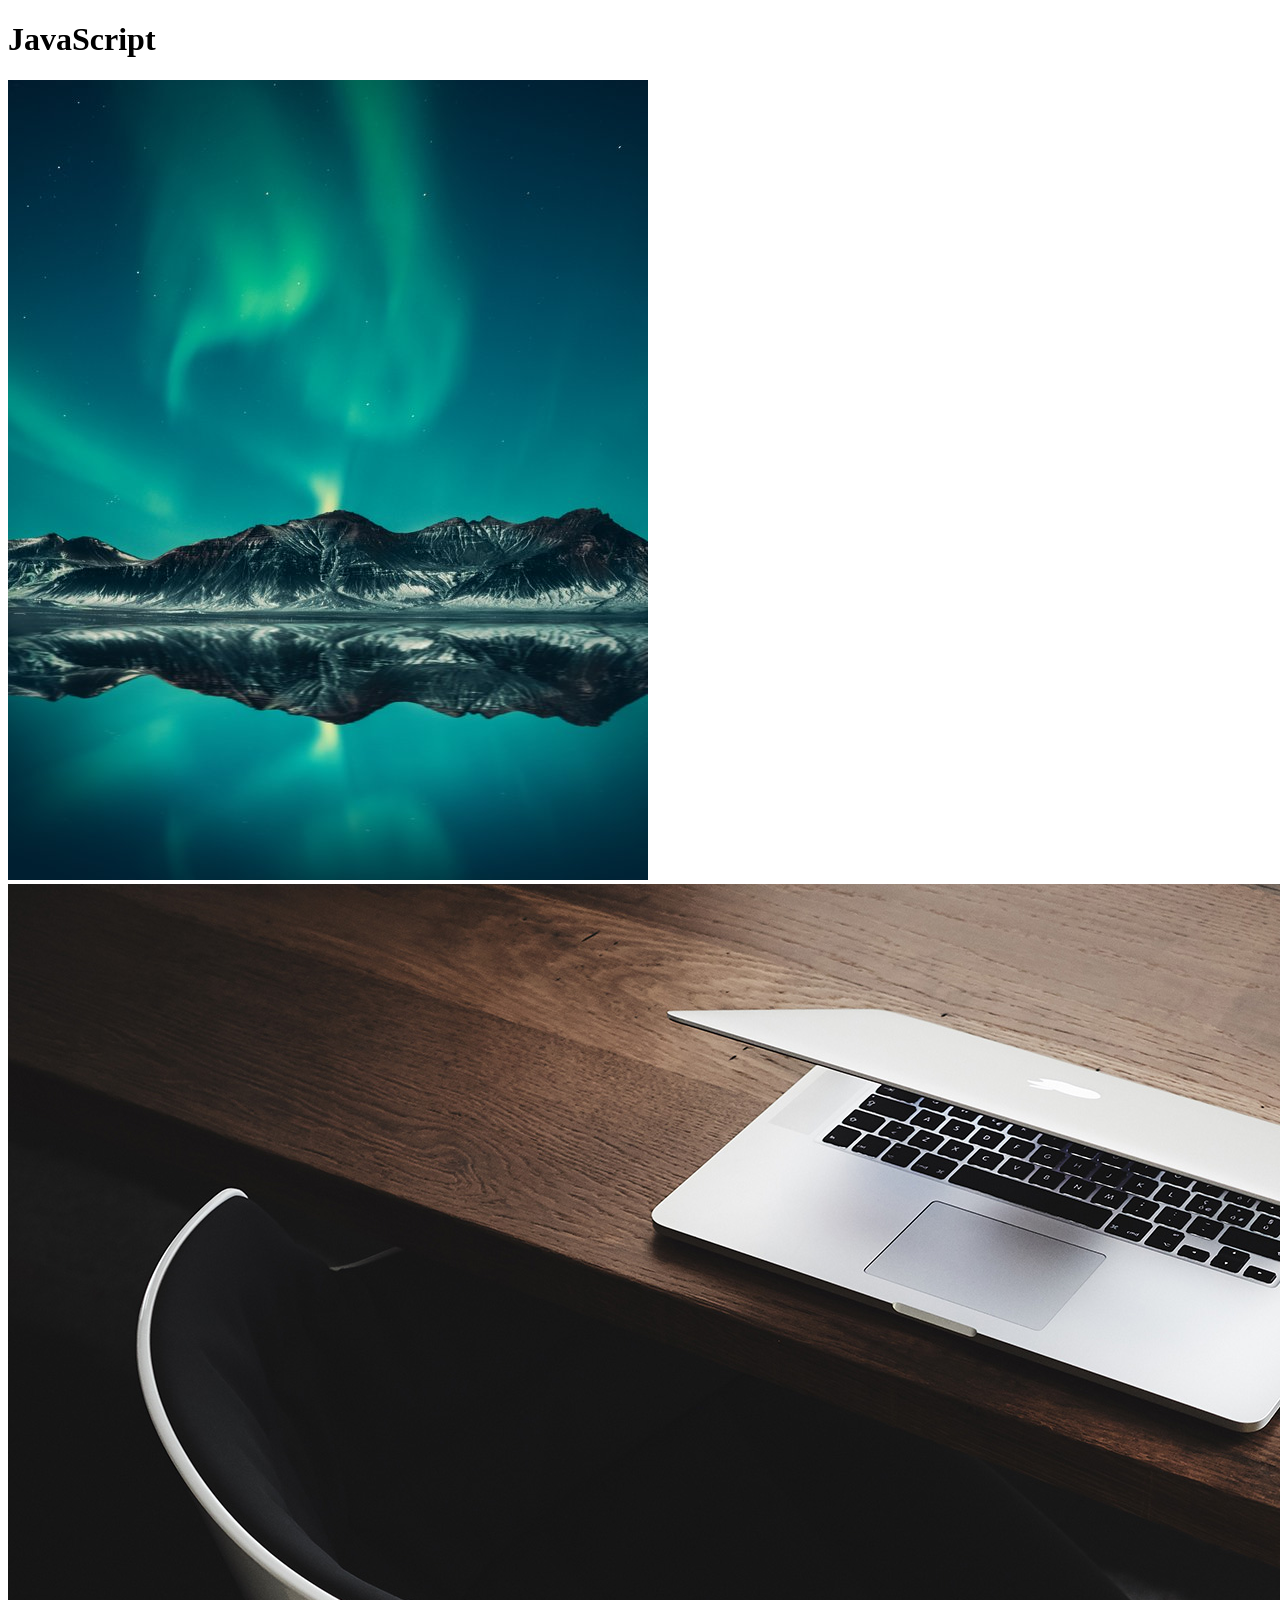
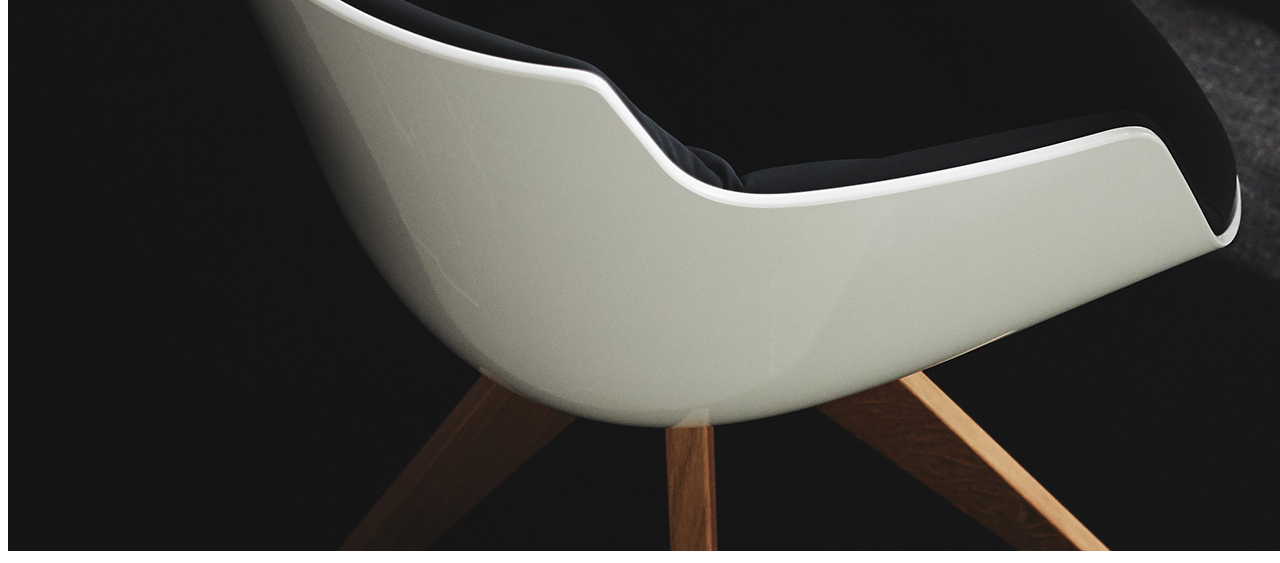
==== string.html @ f968a46d "Javascript" ====
<!DOCTYPE html>
<html lang="en">
<head>
    <meta charset="UTF-8">
    <meta name="viewport" content="width=device-width, initial-scale=1.0">
    <title>Document</title>
</head>
<body>
    <h1>
        JavaScript
    </h1>
    <!-- <script src=string.js></script> -->
    <!-- <script src=manipulation.js></script> -->
    <!-- <script src=firstExcersice.js></script> -->
    <script src=document.js></script>
    <img src="/images/bg.jpg">
    <img src="/images/bghome.jpg">
</body>
</html>
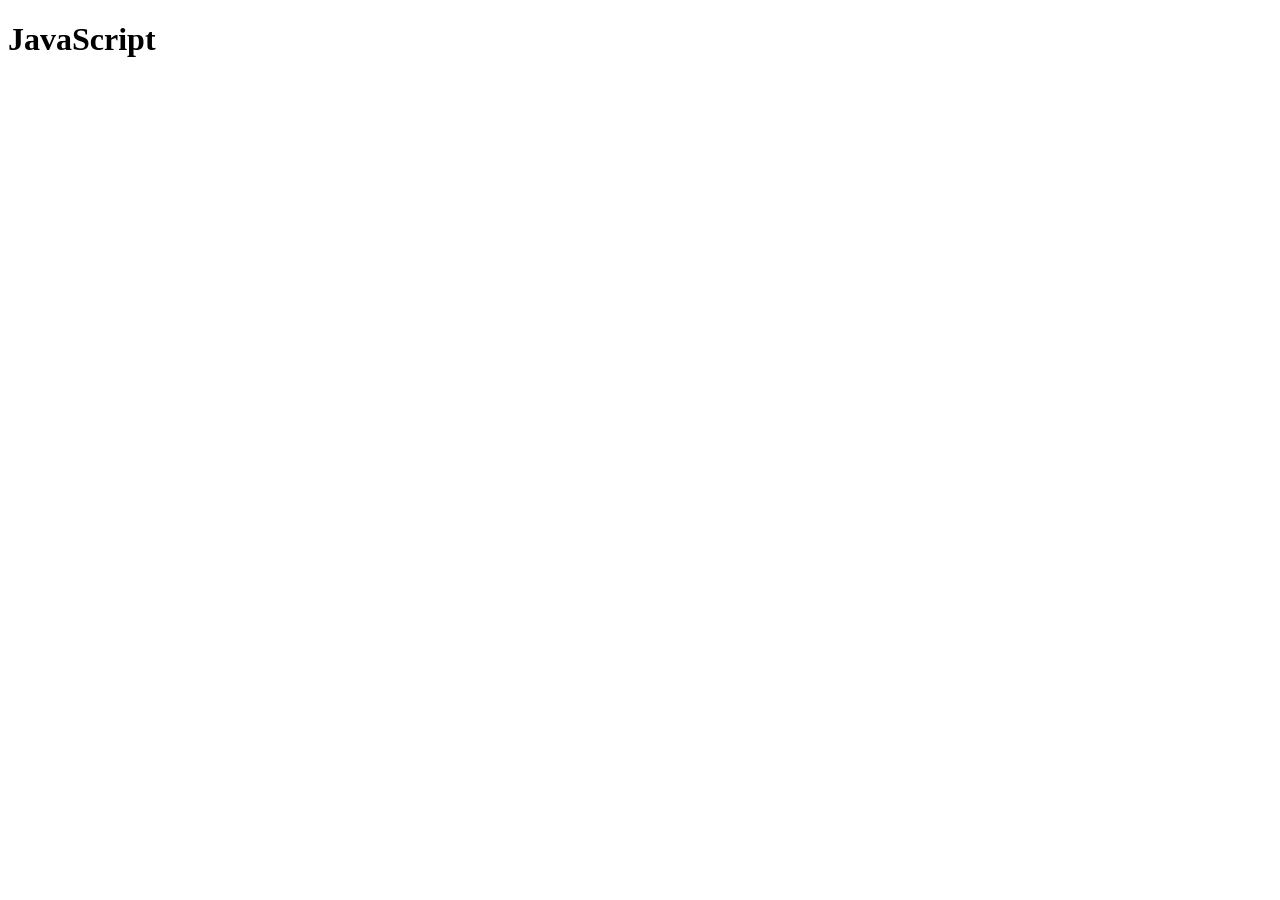
==== commit 7e21314b: "More Topics" ====
--- a/string.html
+++ b/string.html
@@ -12,8 +12,8 @@
     <!-- <script src=string.js></script> -->
     <!-- <script src=manipulation.js></script> -->
     <!-- <script src=firstExcersice.js></script> -->
-    <script src=document.js></script>
-    <img src="/images/bg.jpg">
-    <img src="/images/bghome.jpg">
+    <script src=TernaryOperatorDemo.js></script>
+    <!-- <img src="/images/bg.jpg">
+    <img src="/images/bghome.jpg"> -->
 </body>
 </html>
